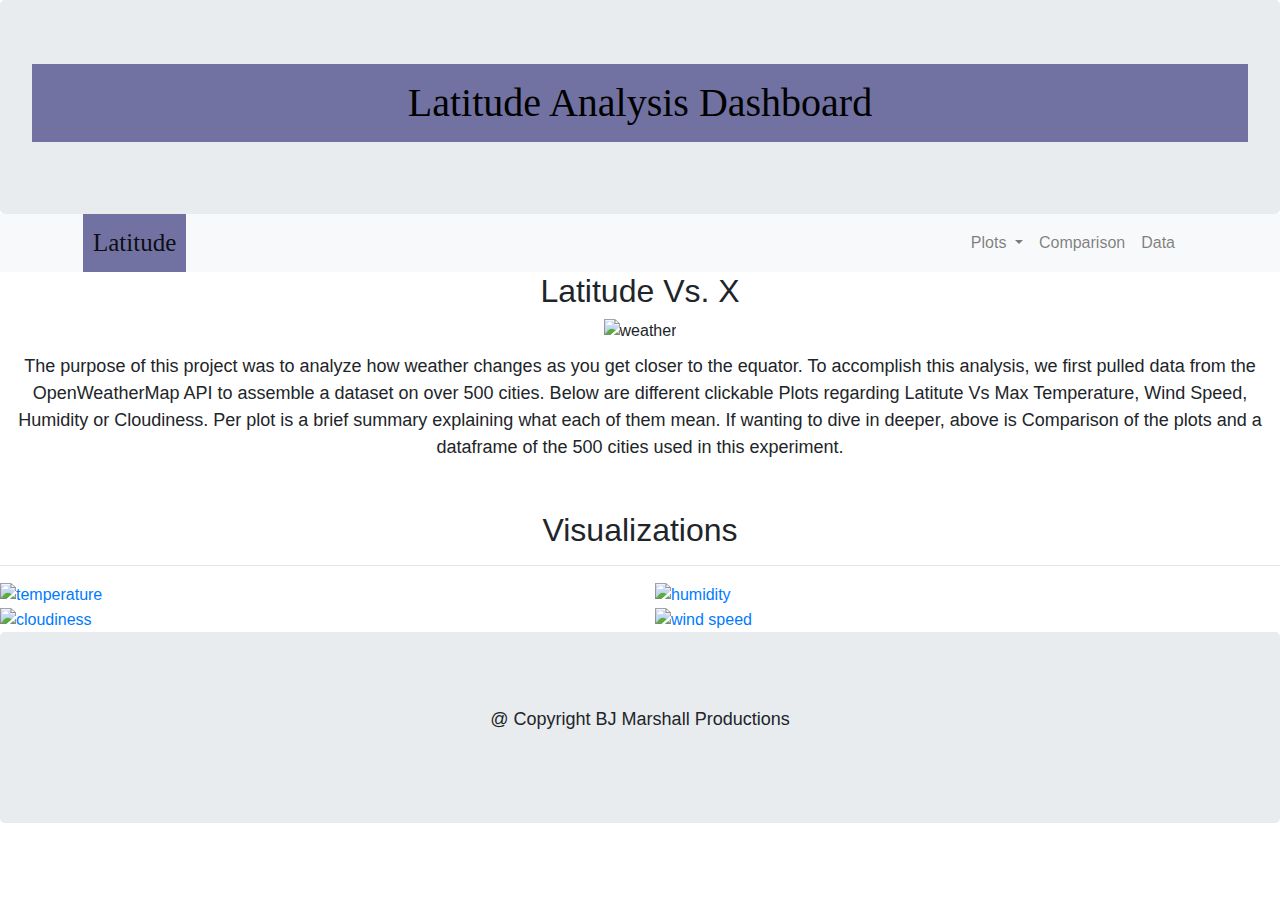
==== index.html @ e8320c87 "hw" ====
<!DOCTYPE html>
  <body>
      <script type="text/javascript" src="js/lib/jquery-2.2.0.min.js"></script>
      <script type="text/javascript" src="js/functions.js"></script>
  </body>
    <head>
      <title>Ladtitude Analysis</title>
      <meta charset="utf-8">
      <meta name="viewport" content="width=device-width, initial-scale=1">
      <link rel="stylesheet" href="https://maxcdn.bootstrapcdn.com/bootstrap/4.5.2/css/bootstrap.min.css">
      <script src="https://ajax.googleapis.com/ajax/libs/jquery/3.5.1/jquery.min.js"></script>
      <script src="https://cdnjs.cloudflare.com/ajax/libs/popper.js/1.16.0/umd/popper.min.js"></script>
      <script src="https://maxcdn.bootstrapcdn.com/bootstrap/4.5.2/js/bootstrap.min.js"></script>
      <link rel="stylesheet" href="style.css">
    </head>
    <body>
    <div class="jumbotron text-center" style="margin-bottom:0">
      <h1>Latitude Analysis Dashboard</h1>
    </div>

    <nav class="navbar navbar-expand-lg navbar-light bg-light">
      <div class="container">
          <a class="navbar-brand text-black" href="index.html" >Latitude</a>
          <button class="navbar-toggler" type="button" data-toggle="collapse" data-target="#navbarSupportedContent" aria-controls="navbarSupportedContent" aria-expanded="false" aria-label="Toggle navigation">
              <span class="navbar-toggler-icon"></span>
          </button>
          
          <div class="collapse navbar-collapse" id="navbarSupportedContent">
              <ul class="navbar-nav ml-auto">    
                  <li class="nav-item dropdown">
                      <a class="nav-link dropdown-toggle" href="#" id="navbarDropdown" role="button" data-toggle="dropdown" aria-haspopup="true" aria-expanded="false">
                          Plots
                      </a>
                      <div class="dropdown-menu dropdown-menu-right" aria-labelledby="navbarDropdown">
                          <a class="dropdown-item" href="temp.html">Max Temperature</a>
                          <a class="dropdown-item" href="humidity.html">Humidity</a>
                          <a class="dropdown-item" href="cloudiness.html">Cloudiness</a>
                          <a class="dropdown-item" href="windspeed.html">Wind Speed</a>
                      </div>
                  </li>
                  <li class="nav-item">
                      <a class="nav-link" href="comparisons.html">Comparison</a>
                  </li>
                  <li class="nav-item">
                      <a class="nav-link" href="data.html">Data</a>
                  </li>
              </ul>
          </div>
      </div>
  </nav>
      </div>
      <div class="text-center">
          <h2>Latitude Vs. X</h2>
        
          <img src="C:/Users/jmarshall.000/Desktop/nu-chi-data-pt-04-2021-u-c/Web-Design-Challange/set-spheres-globe-earth-grid-260nw-619414403.jpg" alt="weather" width="500" height="200">
          <p>The purpose of this project was to analyze how weather changes as you get closer to the equator. To accomplish this analysis, we first pulled data from the OpenWeatherMap API to assemble a dataset on over 500 cities. Below are different clickable Plots regarding Latitute Vs Max Temperature, Wind Speed, Humidity or Cloudiness. Per plot is a brief summary explaining what each of them mean. If wanting to dive in deeper, above is Comparison of the plots and a dataframe of the 500 cities used in this experiment.</p>
          <br>
        </div>
          <div class="text-center">
            <h2>Visualizations</h2>
          </div>
          <hr>
          <div class="row">
              <div class="col-3 col-md-6">
                  <a href="temps.html"><img src="C:/Users/jmarshall.000/Desktop/nu-chi-data-pt-04-2021-u-c/Web-Design-Challange/Fig1.png" width="800"  alt="temperature">
                  </a> 
              </div>
              <div class="col-3 col-md-6">
                  <a href="humidity.html"><img src="C:/Users/jmarshall.000/Desktop/nu-chi-data-pt-04-2021-u-c/Web-Design-Challange/Fig2.png" width="800" alt="humidity"></a>
              </div>
         
              <div class="col-3 col-md-6">
                  <a href="cloudiness.html"><img src="C:/Users/jmarshall.000/Desktop/nu-chi-data-pt-04-2021-u-c/Web-Design-Challange/Fig3.png" width="800"  alt="cloudiness"></a>
              </div>

              <div class="col-3 col-md-6">
                  <a href="windspeed.html"><img src="C:/Users/jmarshall.000/Desktop/nu-chi-data-pt-04-2021-u-c/Web-Design-Challange/Fig4.png"width="800"  alt="wind speed"></a>
              </div>
          </div>
      </div>
  </div>
</div>
</div>
</div>

    
    <div class="jumbotron text-center" style="margin-bottom:0">
      <p>@ Copyright BJ Marshall Productions</p>
    </div>
    
    </body>
    </html>
---- style.css ----
a.navbar-brand{
    margin-left: 10px;
    padding: 10px;
    background-color: rgb(113, 114, 161);
    font-family: 'Times New Roman', Times, serif;
    font-size: 25px;
}


h1{
    color: rgb(0, 0, 0);
    font-family: Georgia, 'Times New Roman', Times, serif;
    padding: 15px;
    background-color: rgb(113, 114, 161);
}

h3{
    color: rgb(86, 95, 128);
    font-family: Georgia, 'Times New Roman', Times, serif;
    padding: 15px;
}


p{
   font-family: Arial, Helvetica, sans-serif;
   font-size: large;
   padding:10px;
}


body{
    background-color: rgb(255, 255, 255);
}
.col-md-12{
    background-color: white;
    padding-top: 20px;
    padding-bottom:40px;
}


.navbar{
    padding-top:0px;
    padding-bottom: 0px;
    padding-right:40px;
    background-color: rgb(113, 114, 161);
}

.nav-item.dropdown.show {
    background-color: rgb(113, 114, 161);
}

.dropdown-menu {
    margin: 0;
}


.content {
    padding-top: 50px;
    padding-bottom: 80px;
    overflow: hidden;
}

.content.bg-white {
    margin-top: 15px;
}


/* small screen adjustments*/
@media(max-width:767px){
    .navbar.bg-light{
        background-color: rgb(113, 114, 161)!important;    
    }

    .navbar-collapse{
        background-color: rgb(113, 114, 161);
    }
    .navbar{
        padding:inherit;
    }
}
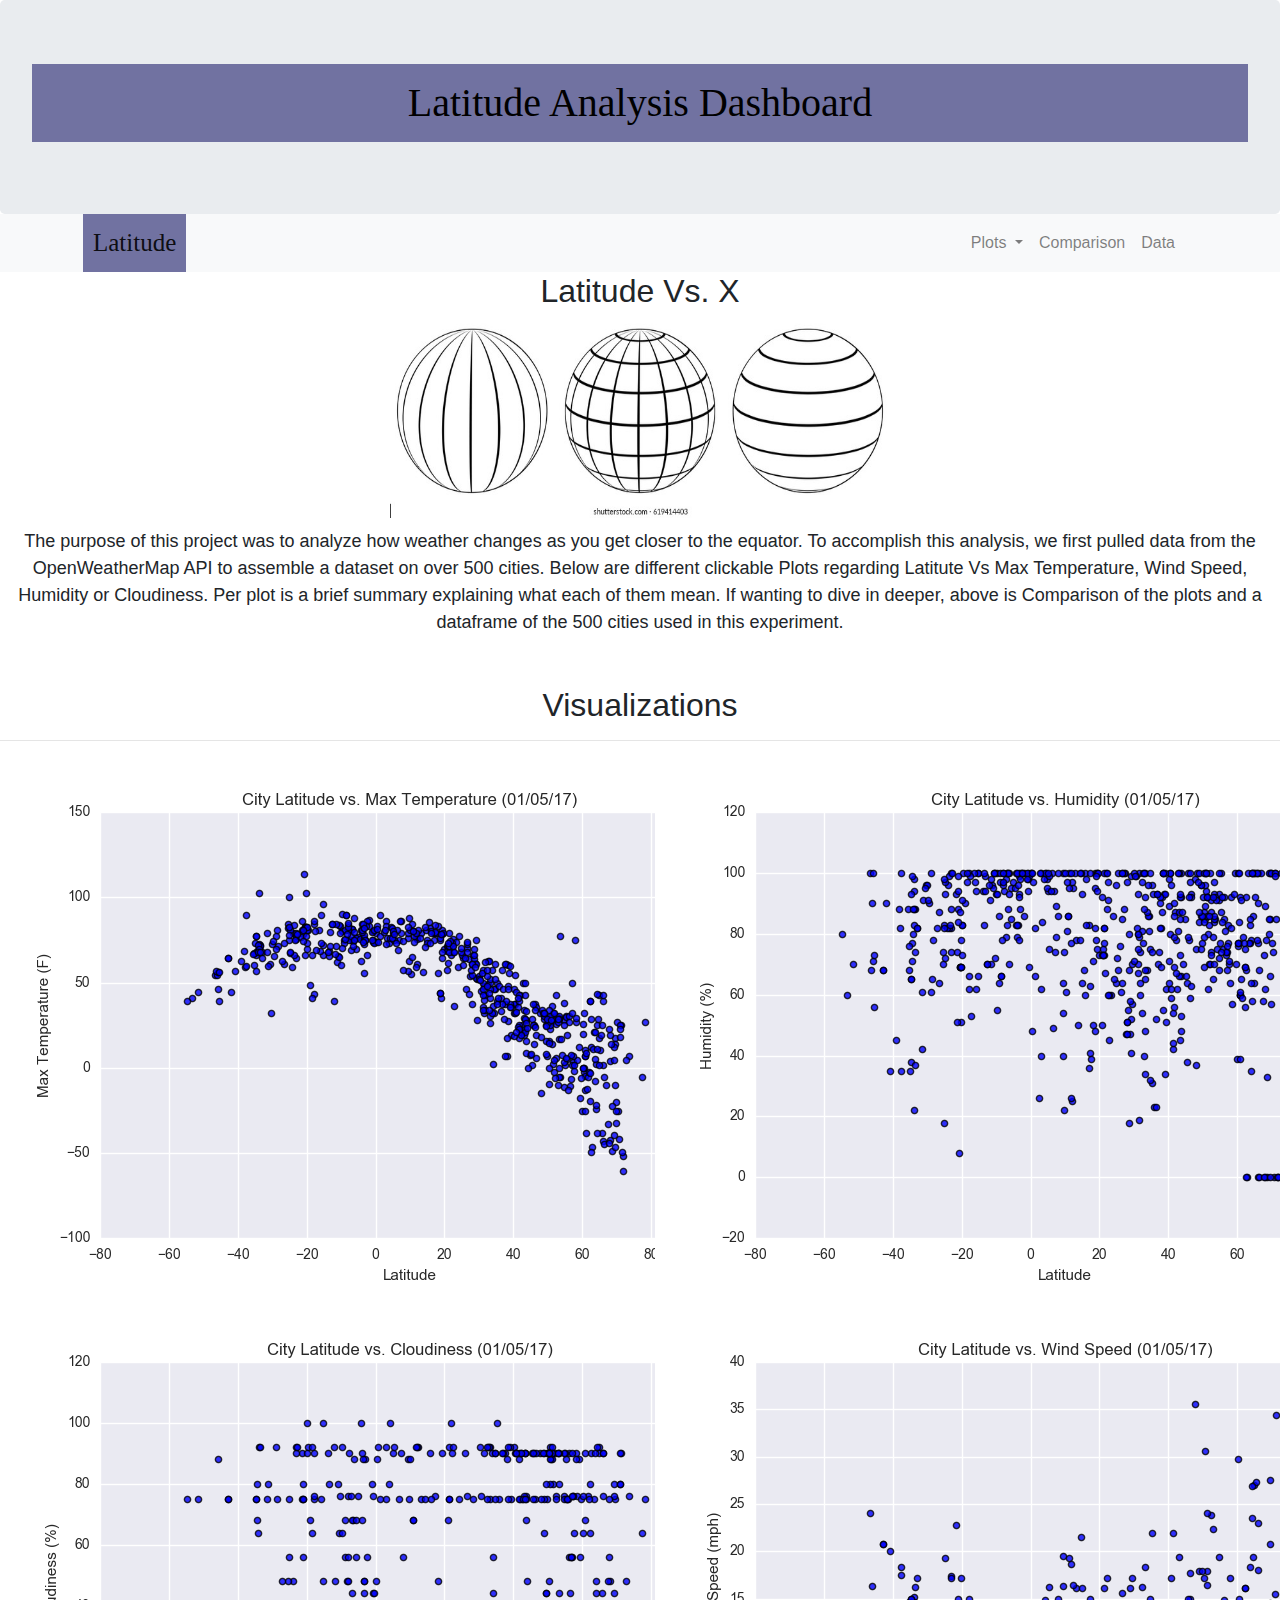
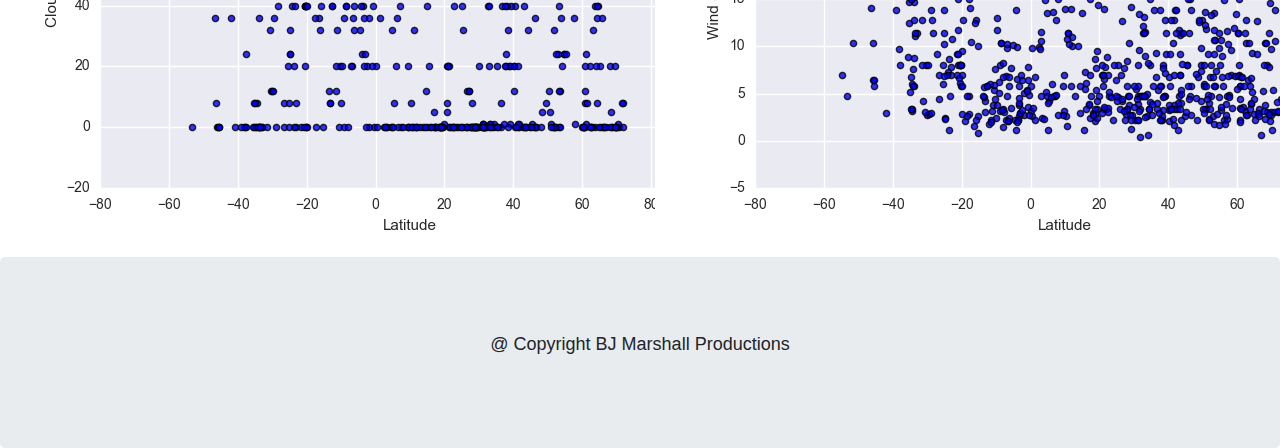
==== commit bd2c4f07: "WWWWWWWWW" ====
--- a/index.html
+++ b/index.html
@@ -51,8 +51,7 @@
       </div>
       <div class="text-center">
           <h2>Latitude Vs. X</h2>
-        
-          <img src="C:/Users/jmarshall.000/Desktop/nu-chi-data-pt-04-2021-u-c/Web-Design-Challange/set-spheres-globe-earth-grid-260nw-619414403.jpg" alt="weather" width="500" height="200">
+          <img src="set-spheres-globe-earth-grid-260nw-619414403.jpg" alt="weather" width="500" height="200">
           <p>The purpose of this project was to analyze how weather changes as you get closer to the equator. To accomplish this analysis, we first pulled data from the OpenWeatherMap API to assemble a dataset on over 500 cities. Below are different clickable Plots regarding Latitute Vs Max Temperature, Wind Speed, Humidity or Cloudiness. Per plot is a brief summary explaining what each of them mean. If wanting to dive in deeper, above is Comparison of the plots and a dataframe of the 500 cities used in this experiment.</p>
           <br>
         </div>
@@ -62,19 +61,18 @@
           <hr>
           <div class="row">
               <div class="col-3 col-md-6">
-                  <a href="temps.html"><img src="C:/Users/jmarshall.000/Desktop/nu-chi-data-pt-04-2021-u-c/Web-Design-Challange/Fig1.png" width="800"  alt="temperature">
+                  <a href="temps.html"><img src="Fig1.png" width="800"  alt="temperature">
                   </a> 
               </div>
               <div class="col-3 col-md-6">
-                  <a href="humidity.html"><img src="C:/Users/jmarshall.000/Desktop/nu-chi-data-pt-04-2021-u-c/Web-Design-Challange/Fig2.png" width="800" alt="humidity"></a>
+                  <a href="humidity.html"><img src="Fig2.png" width="800" alt="humidity"></a>
               </div>
-         
               <div class="col-3 col-md-6">
-                  <a href="cloudiness.html"><img src="C:/Users/jmarshall.000/Desktop/nu-chi-data-pt-04-2021-u-c/Web-Design-Challange/Fig3.png" width="800"  alt="cloudiness"></a>
+                  <a href="cloudiness.html"><img src="Fig3.png" width="800"  alt="cloudiness"></a>
               </div>
 
               <div class="col-3 col-md-6">
-                  <a href="windspeed.html"><img src="C:/Users/jmarshall.000/Desktop/nu-chi-data-pt-04-2021-u-c/Web-Design-Challange/Fig4.png"width="800"  alt="wind speed"></a>
+                  <a href="windspeed.html"><img src="Fig4.png"width="800"  alt="wind speed"></a>
               </div>
           </div>
       </div>
